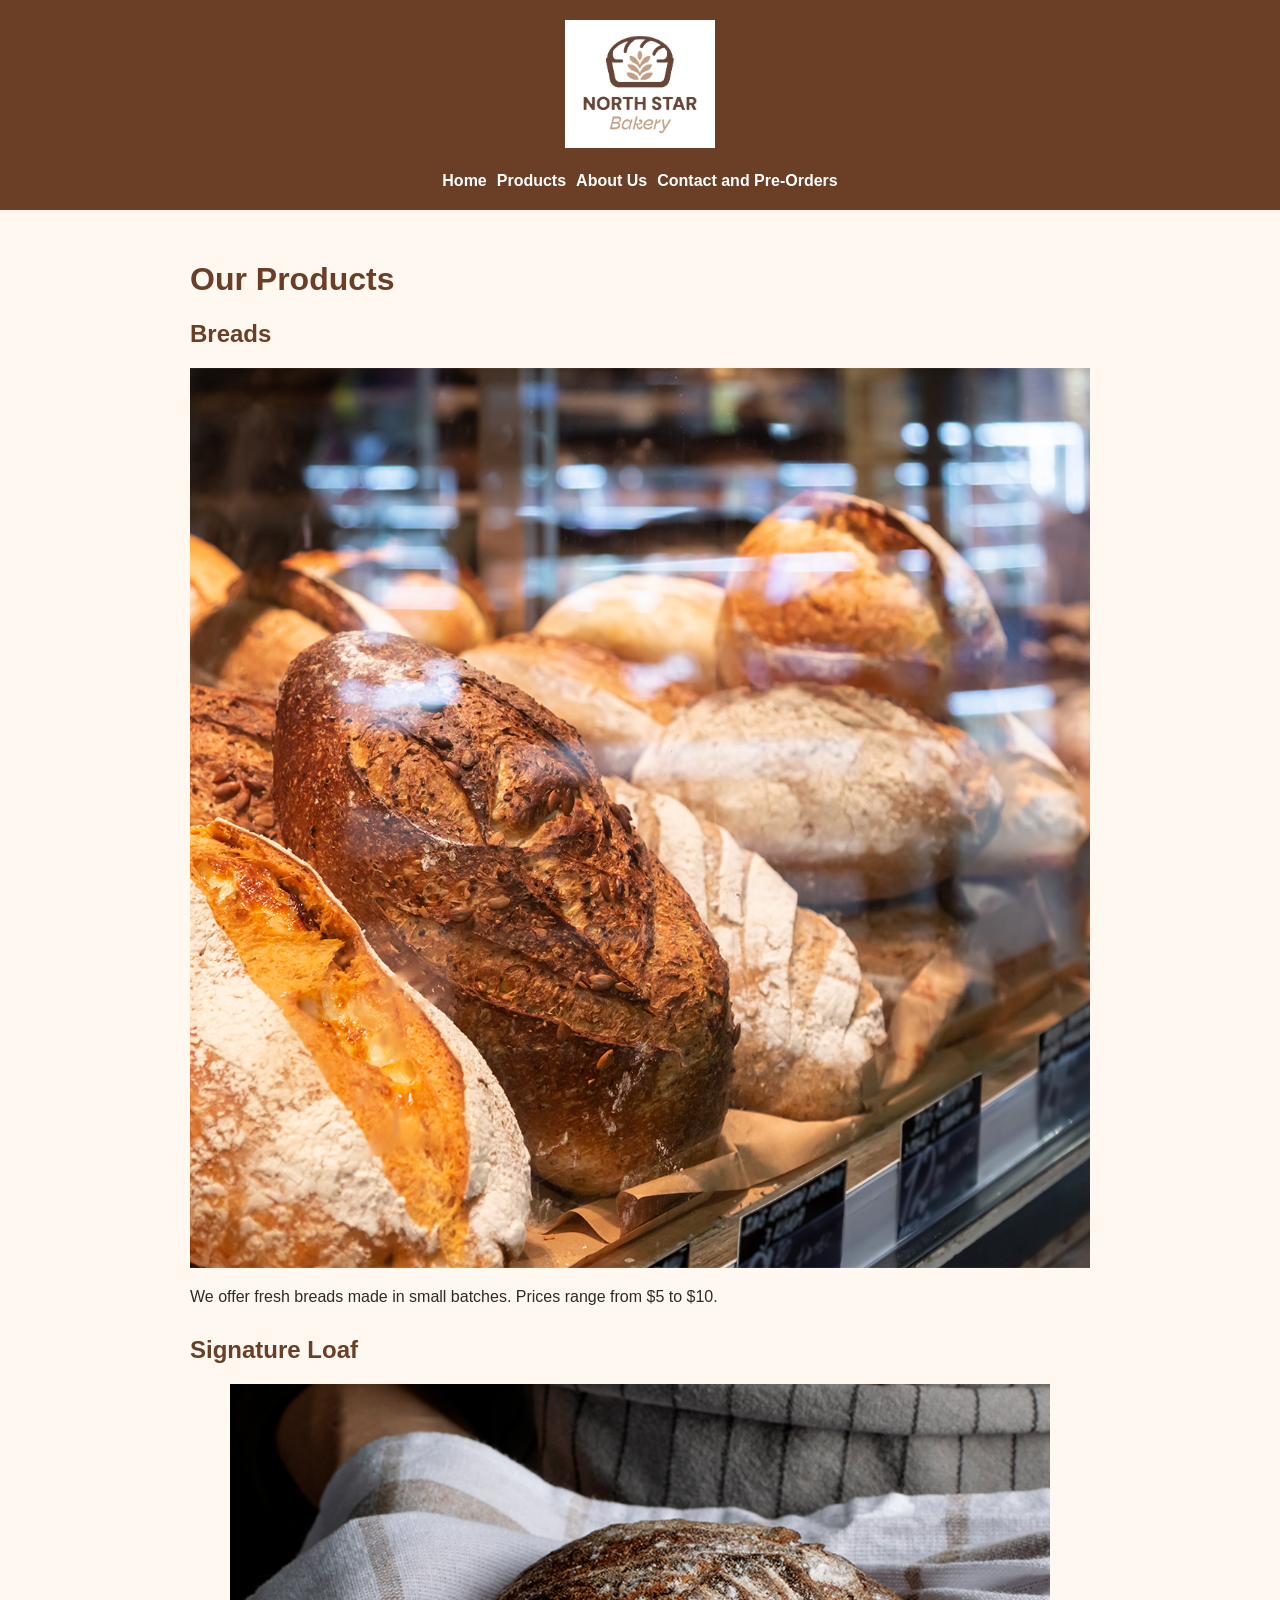
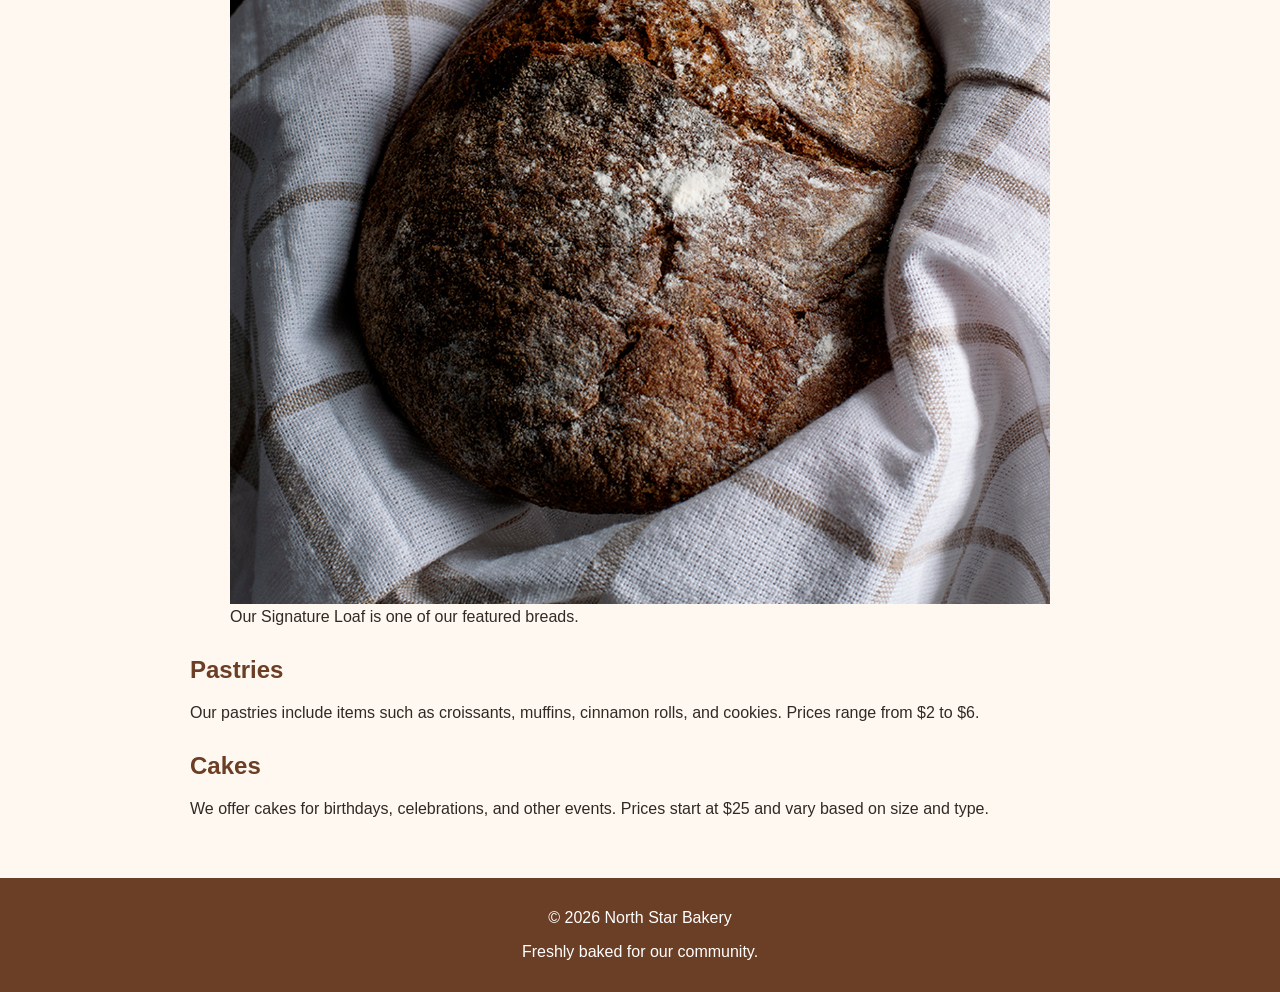
==== products.html @ 38045a49 "Fix GitHub Pages file structure" ====
<!DOCTYPE html>
<html lang="en">

<head>
    <link rel="stylesheet" href="styles.css">
    <meta charset="UTF-8">
    <meta name="viewport" content="width=device-width, initial-scale=1.0">
    <title>North Star Bakery | Products</title>
</head>

<body>

    <header>
        <img src="assets/bakery-logo_c.png" alt="North Star Bakery logo">

        <nav>
            <ul>
                <li><a href="index.html">Home</a></li>
                <li><a href="products.html">Products</a></li>
                <li><a href="about.html">About Us</a></li>
                <li><a href="contact.html">Contact and Pre-Orders</a></li>
            </ul>
        </nav>
    </header>

    <main>

        <h1>Our Products</h1>

        <section>
            <h2>Breads</h2>

            <img
                src="assets/bakery-bread_c.png"
                alt="Fresh loaves of bread from North Star Bakery">

            <p>
                We offer fresh breads made in small batches.
                Prices range from $5 to $10.
            </p>
        </section>

        <section>
            <h2>Signature Loaf</h2>

            <figure>
                <img
                    src="assets/bakery-signature-loaf_c.png"
                    alt="North Star Bakery signature artisan loaf">

                <figcaption>
                    Our Signature Loaf is one of our featured breads.
                </figcaption>
            </figure>
        </section>

        <section>
            <h2>Pastries</h2>

            <p>
                Our pastries include items such as croissants, muffins,
                cinnamon rolls, and cookies. Prices range from $2 to $6.
            </p>
        </section>

        <section>
            <h2>Cakes</h2>

            <p>
                We offer cakes for birthdays, celebrations, and other events.
                Prices start at $25 and vary based on size and type.
            </p>
        </section>

    </main>

    <footer>
        <p>&copy; 2026 North Star Bakery</p>
        <p>Freshly baked for our community.</p>
    </footer>

</body>

</html>
---- styles.css ----
body {
    margin: 0;
    font-family: Arial, sans-serif;
    background-color: #fff8f0;
    color: #2f2a26;
}

header {
    background-color: #6b3e26;
    padding: 20px;
    text-align: center;
}

header img {
    max-width: 150px;
}

nav ul {
    list-style: none;
    padding: 0;
    margin: 20px 0 0 0;

    display: flex;
    flex-direction: column;
    gap: 10px;
}

nav a {
    color: white;
    text-decoration: none;
    font-weight: bold;
}

main {
    padding: 20px;
    max-width: 900px;
    margin: auto;
}

section {
    margin-bottom: 30px;
}

h1,
h2,
h3 {
    color: #6b3e26;
}

img,
video {
    max-width: 100%;
    height: auto;
}

fieldset {
    padding: 20px;
}

input,
select,
textarea {
    max-width: 100%;
}

footer {
    background-color: #6b3e26;
    color: white;
    text-align: center;
    padding: 15px;
}

@media (min-width: 700px) {

    nav ul {
        flex-direction: row;
        justify-content: center;
    }

    main {
        padding: 30px;
    }
}
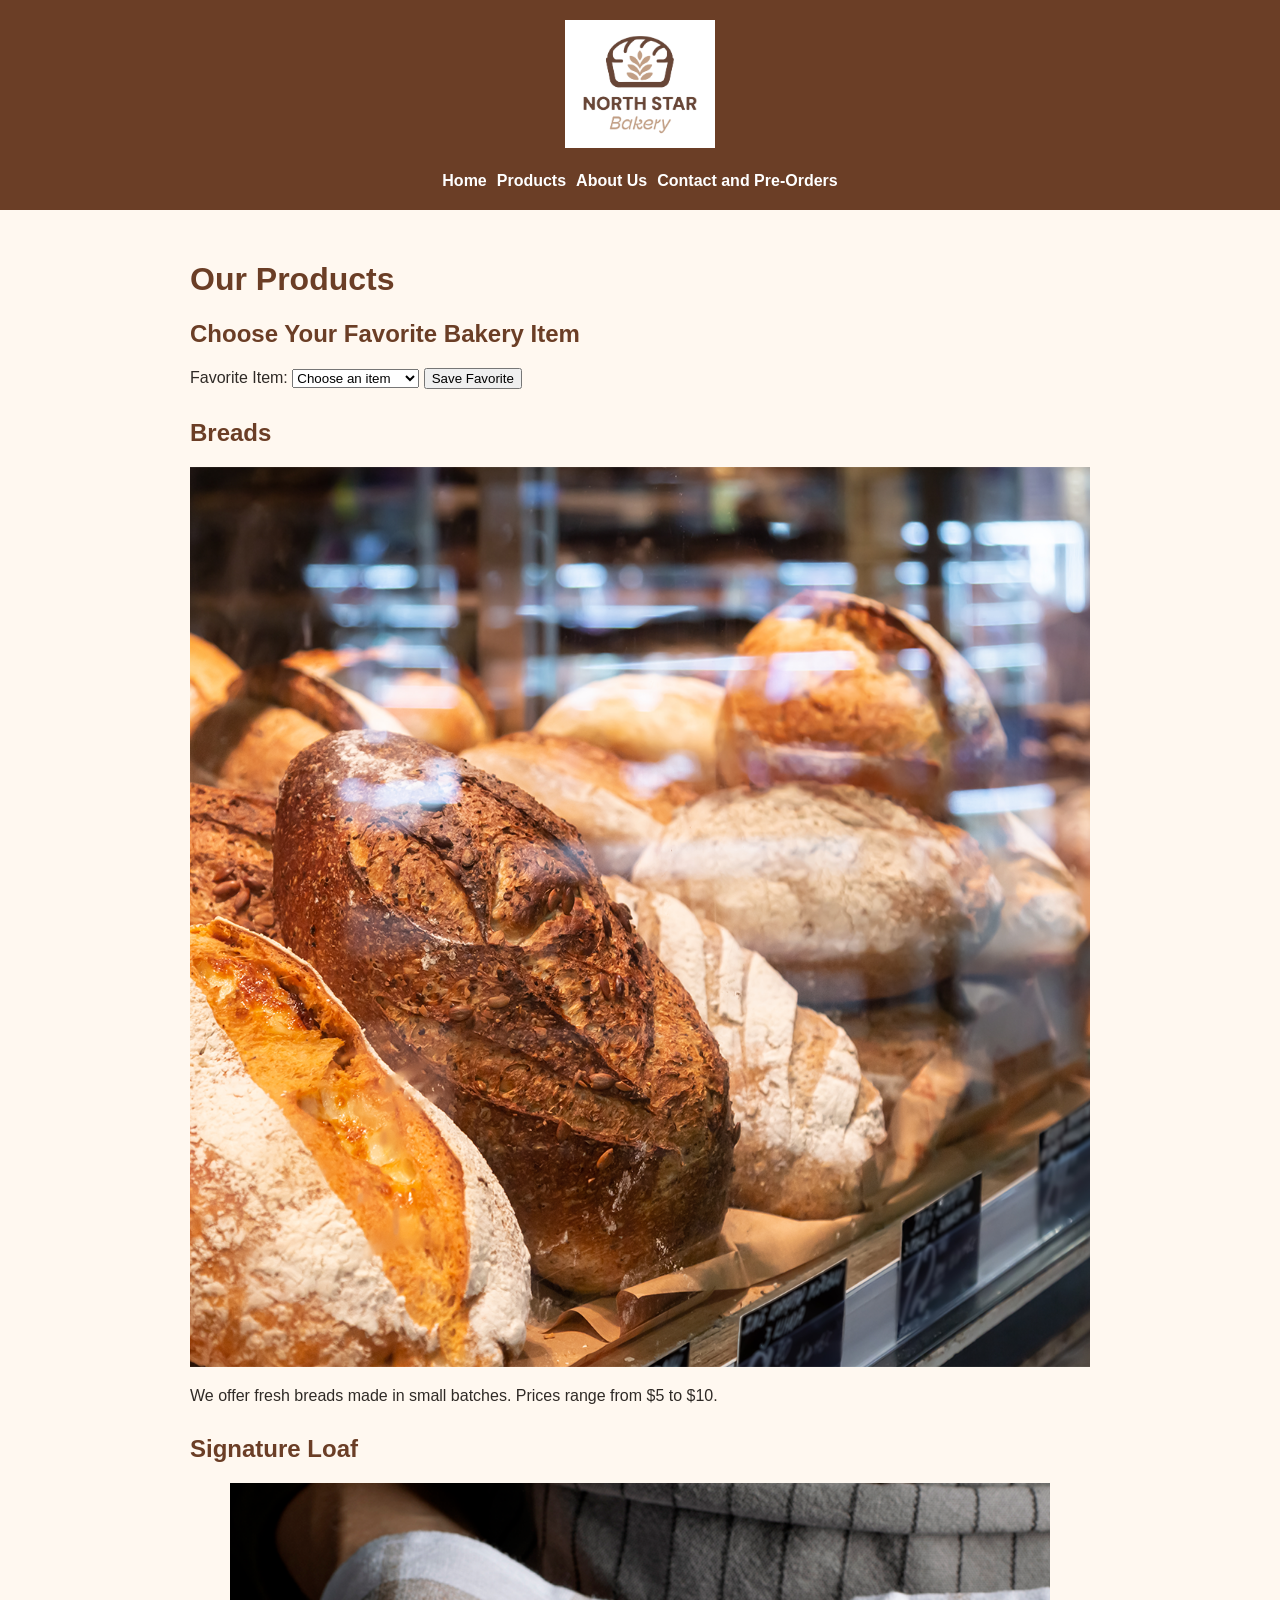
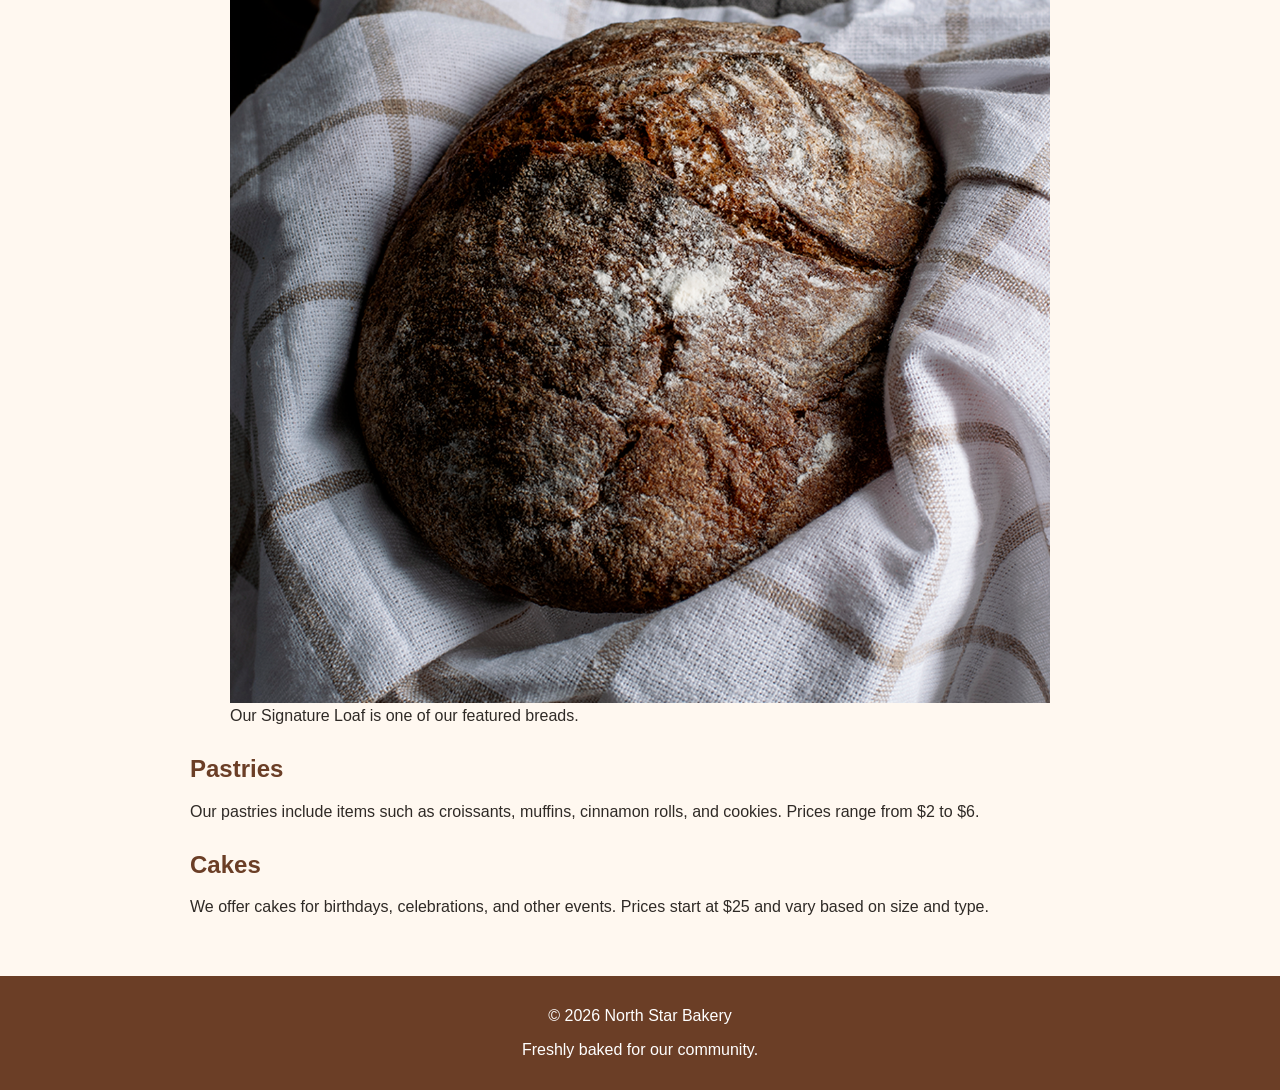
==== commit afa2a98d: "updates for touchstone 4" ====
--- a/products.html
+++ b/products.html
@@ -26,7 +26,25 @@
     <main>
 
         <h1>Our Products</h1>
+        
+        <section>
+            <h2>Choose Your Favorite Bakery Item</h2>
+            <label for="favorite-item">Favorite Item:</label>
 
+            <select id="favorite-item">
+                <option value="">Choose an item</option>
+                <option value="Sourdough Bread">Sourdough Bread</option>
+                <option value="Croissant">Croissant</option>
+                <option value="Cinnamon Roll">Cinnamon Roll</option>
+                <option value="Cake">Cake</option>
+            </select>
+
+            <button id = "save-favorite">Save Favorite</button>
+
+            <p id="favorite-message"></p>
+            <p id="preorder-link"></p>
+        </section>
+        
         <section>
             <h2>Breads</h2>
 
@@ -71,7 +89,7 @@
                 Prices start at $25 and vary based on size and type.
             </p>
         </section>
-
+        
     </main>
 
     <footer>
@@ -79,6 +97,7 @@
         <p>Freshly baked for our community.</p>
     </footer>
 
+<script src="script.js"></script>
+
 </body>
-
 </html>
